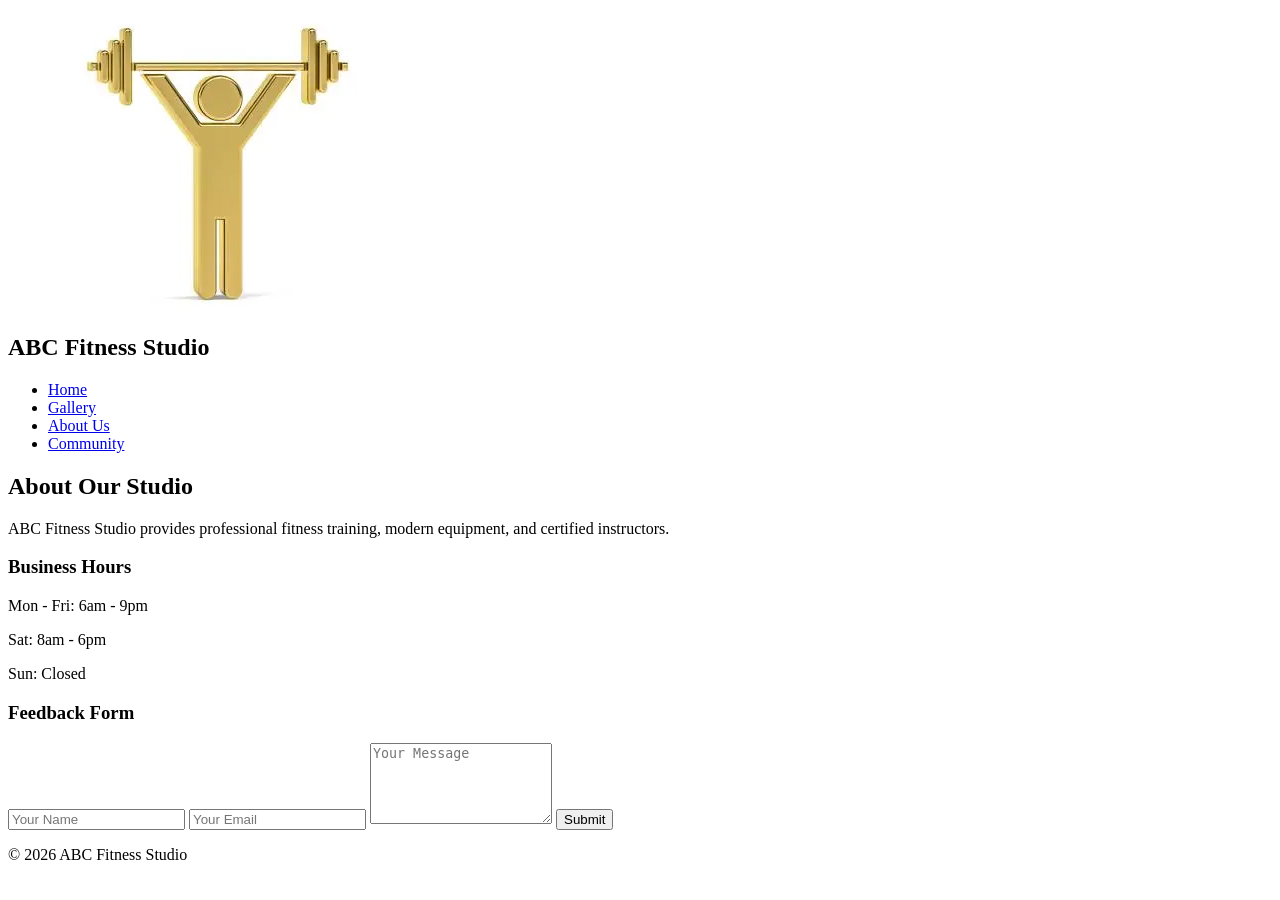
==== about.html @ bbd5eaef "first commit" ====
<!doctype html>
<html>
  <head>
    <title>About Us - ABC Fitness Studio</title>
  </head>
  <body>
    <header>
      <div class="container navbar">
        <div class="logo">
          <img src="images/logo.png" alt="Logo" />
          <h2>ABC Fitness Studio</h2>
        </div>
        <nav>
          <ul>
            <li><a href="index.html">Home</a></li>
            <li><a href="gallery.html">Gallery</a></li>
            <li><a href="about.html">About Us</a></li>
            <li><a href="custom.html">Community</a></li>
          </ul>
        </nav>
      </div>
    </header>

    <section>
      <div class="container">
        <h2 class="section-title">About Our Studio</h2>
        <p>
          ABC Fitness Studio provides professional fitness training, modern
          equipment, and certified instructors.
        </p>

        <h3>Business Hours</h3>
        <p>Mon - Fri: 6am - 9pm</p>
        <p>Sat: 8am - 6pm</p>
        <p>Sun: Closed</p>

        <h3>Feedback Form</h3>
        <form>
          <input type="text" placeholder="Your Name" />
          <input type="email" placeholder="Your Email" />
          <textarea rows="5" placeholder="Your Message"></textarea>
          <button type="submit">Submit</button>
        </form>
      </div>
    </section>

    <footer>
      <p>© 2026 ABC Fitness Studio</p>
    </footer>
  </body>
</html>
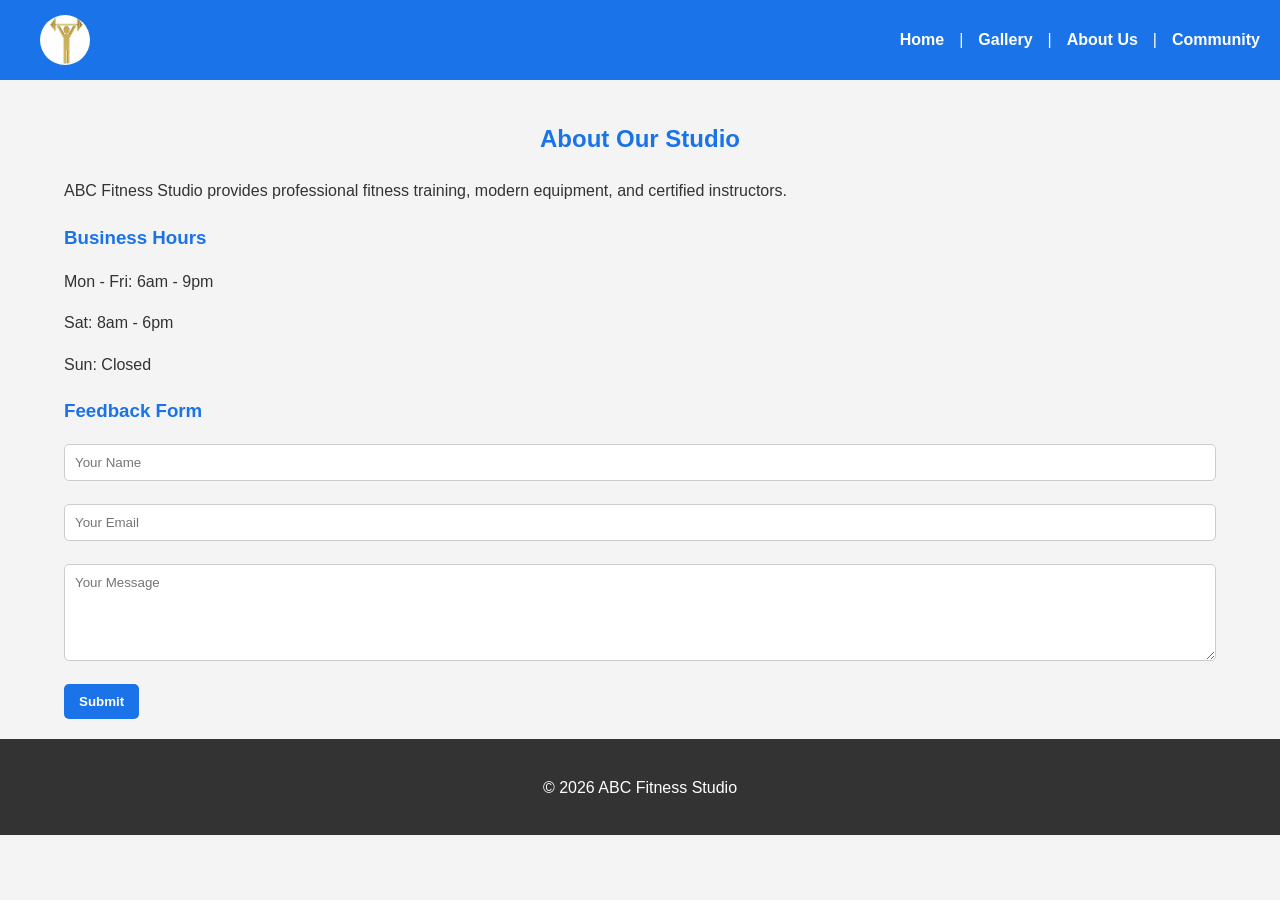
==== commit 91fb9283: "added css file" ====
--- a/about.html
+++ b/about.html
@@ -2,23 +2,21 @@
 <html>
   <head>
     <title>About Us - ABC Fitness Studio</title>
+    <link rel="stylesheet" href="styles.css" />
   </head>
   <body>
     <header>
-      <div class="container navbar">
-        <div class="logo">
-          <img src="images/logo.png" alt="Logo" />
-          <h2>ABC Fitness Studio</h2>
-        </div>
-        <nav>
-          <ul>
-            <li><a href="index.html">Home</a></li>
-            <li><a href="gallery.html">Gallery</a></li>
-            <li><a href="about.html">About Us</a></li>
-            <li><a href="custom.html">Community</a></li>
-          </ul>
-        </nav>
-      </div>
+      <img
+        src="images/logo.png"
+        alt="ABC Fitness Studio Logo"
+        width="50px"
+        height="50px"
+      />
+      <nav>
+        <a href="index.html">Home</a> | <a href="gallery.html">Gallery</a> |
+        <a href="about.html">About Us</a> |
+        <a href="custom.html">Community</a>
+      </nav>
     </header>
 
     <section>
--- a/styles.css
+++ b/styles.css
@@ -0,0 +1,271 @@
+/* ==============================
+   General Styles
+============================== */
+body {
+  font-family: "Arial", sans-serif;
+  color: #333; /* Dark text for readability */
+  background-color: #f4f4f4; /* Light gray background */
+  margin: 0;
+  padding: 0;
+  line-height: 1.6;
+}
+
+h1,
+h2,
+h3,
+h4 {
+  font-family: "Arial", sans-serif;
+  color: #1a73e8; /* Blue headings */
+  margin-bottom: 10px;
+}
+
+p {
+  margin-bottom: 15px;
+}
+
+/* ==============================
+   Header & Navigation
+============================== */
+/* Header Fix */
+header {
+  background-color: #1a73e8; /* Blue header */
+  color: white;
+  padding: 15px 20px;
+  display: flex;
+  align-items: center;
+  justify-content: space-between; /* Keep nav on the right */
+}
+
+header img {
+  height: 50px;
+  width: 50px;
+  margin-left: 20px; /* Space between logo and nav */
+  border-radius: 50px;
+}
+
+header nav {
+  display: flex;
+  gap: 15px; /* Space between nav links */
+}
+
+header nav a {
+  color: white;
+  text-decoration: none;
+  font-weight: bold;
+}
+
+header nav a:hover {
+  text-decoration: underline;
+}
+
+/* For mobile screens */
+@media (max-width: 768px) {
+  header {
+    flex-direction: column;
+    align-items: center;
+    text-align: center;
+  }
+
+  header img {
+    margin-bottom: 10px; /* Space below logo on mobile */
+    margin-right: 0;
+  }
+
+  header nav {
+    flex-direction: column;
+    gap: 10px;
+  }
+}
+
+.navbar ul {
+  list-style-type: none;
+  padding: 0;
+  display: flex;
+  flex-wrap: wrap;
+  margin: 0;
+}
+
+.navbar ul li {
+  margin-right: 15px;
+}
+
+/* Grid container */
+.grid {
+  display: flex;
+  flex-wrap: wrap;
+  justify-content: center;
+  gap: 20px;
+  margin-bottom: 40px;
+}
+
+/* Card for each image + caption */
+.card {
+  background-color: white;
+  padding: 10px;
+  text-align: center;
+  border-radius: 8px;
+  box-shadow: 0 2px 5px rgba(0, 0, 0, 0.1);
+  flex: 1 1 250px; /* flexible width */
+  max-width: 300px;
+}
+
+.card img {
+  max-width: 100%;
+  height: auto;
+  margin-bottom: 10px;
+}
+
+/* Mobile adjustments */
+@media (max-width: 768px) {
+  .grid {
+    flex-direction: column;
+    gap: 20px;
+  }
+}
+
+/* ==============================
+   Main Sections
+============================== */
+.container {
+  width: 90%;
+  max-width: 1200px;
+  margin: auto;
+  padding: 20px 0;
+}
+
+.section-title {
+  text-align: center;
+  margin-bottom: 20px;
+}
+
+/* ==============================
+   Grid Layouts
+============================== */
+.grid {
+  display: flex;
+  flex-wrap: wrap;
+  gap: 20px;
+  justify-content: center;
+}
+
+.grid-3 > .card {
+  background-color: white;
+  padding: 15px;
+  text-align: center;
+  border-radius: 8px;
+  box-shadow: 0 2px 5px rgba(0, 0, 0, 0.1);
+  flex: 1 1 250px; /* flexible card width */
+  max-width: 300px;
+}
+
+.card img {
+  max-width: 100%;
+  height: auto;
+  border-radius: 5px;
+  margin-bottom: 10px;
+}
+
+.card h3 {
+  margin: 10px 0 5px;
+}
+
+.card p {
+  margin: 5px 0 10px;
+}
+
+/* ==============================
+   Buttons
+============================== */
+button,
+.button {
+  background-color: #1a73e8;
+  color: white;
+  border: none;
+  padding: 10px 15px;
+  border-radius: 5px;
+  cursor: pointer;
+  font-weight: bold;
+  text-decoration: none;
+}
+
+button:hover,
+.button:hover {
+  background-color: #155ab6;
+}
+
+/* ==============================
+   Forms
+============================== */
+input[type="text"],
+input[type="email"],
+textarea {
+  width: 100%;
+  padding: 10px;
+  margin: 8px 0 15px;
+  border: 1px solid #ccc;
+  border-radius: 5px;
+  box-sizing: border-box;
+  font-family: Arial, sans-serif;
+}
+
+input[type="text"]:focus,
+input[type="email"]:focus,
+textarea:focus {
+  border-color: #1a73e8;
+  outline: none;
+}
+
+/* ==============================
+   Footer
+============================== */
+footer {
+  background-color: #333;
+  color: white;
+  padding: 20px;
+  text-align: center;
+}
+
+footer input[type="email"] {
+  max-width: 250px;
+  display: inline-block;
+  margin-right: 5px;
+}
+
+footer button {
+  display: inline-block;
+}
+
+/* ==============================
+   Images
+============================== */
+img {
+  max-width: 100%;
+  height: auto;
+  display: block;
+  margin: 0 auto;
+}
+
+/* ==============================
+   Responsive Design
+============================== */
+@media (max-width: 768px) {
+  header {
+    flex-direction: column;
+    text-align: center;
+  }
+
+  .navbar ul {
+    flex-direction: column;
+  }
+
+  .grid {
+    flex-direction: column;
+    gap: 15px;
+  }
+
+  footer input[type="email"],
+  footer button {
+    display: block;
+    margin: 10px auto;
+  }
+}
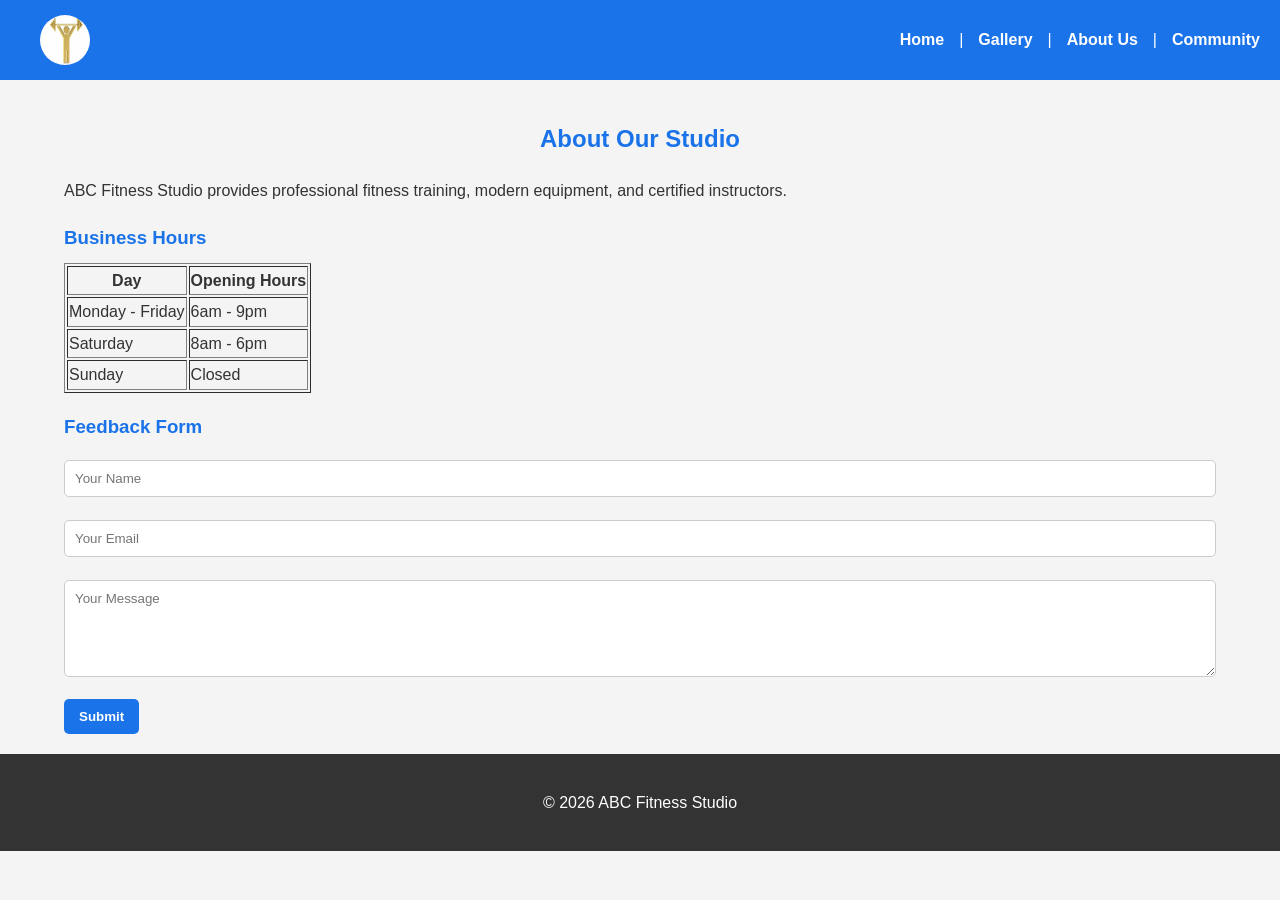
==== commit 4ca38c03: "Adedd tables" ====
--- a/about.html
+++ b/about.html
@@ -26,11 +26,31 @@
           ABC Fitness Studio provides professional fitness training, modern
           equipment, and certified instructors.
         </p>
+        <h3>Business Hours</h3>
 
-        <h3>Business Hours</h3>
+        <table border="1">
+          <tr>
+            <th>Day</th>
+            <th>Opening Hours</th>
+          </tr>
+          <tr>
+            <td>Monday - Friday</td>
+            <td>6am - 9pm</td>
+          </tr>
+          <tr>
+            <td>Saturday</td>
+            <td>8am - 6pm</td>
+          </tr>
+          <tr>
+            <td>Sunday</td>
+            <td>Closed</td>
+          </tr>
+        </table>
+
+        <!-- <h3>Business Hours</h3>
         <p>Mon - Fri: 6am - 9pm</p>
         <p>Sat: 8am - 6pm</p>
-        <p>Sun: Closed</p>
+        <p>Sun: Closed</p> -->
 
         <h3>Feedback Form</h3>
         <form>
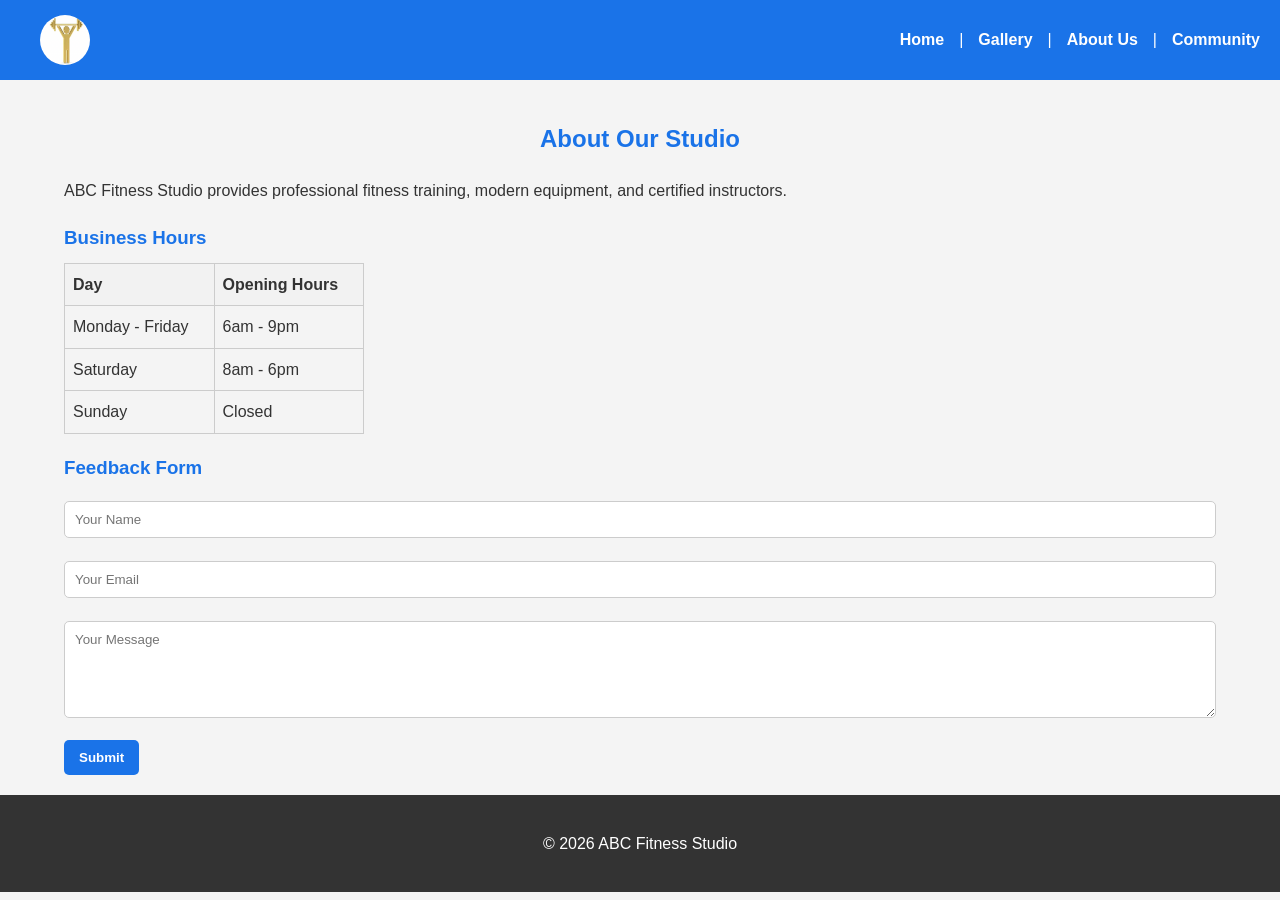
==== commit a5896e39: "added requred to all form inputs to trigger form validation" ====
--- a/about.html
+++ b/about.html
@@ -47,17 +47,15 @@
           </tr>
         </table>
 
-        <!-- <h3>Business Hours</h3>
-        <p>Mon - Fri: 6am - 9pm</p>
-        <p>Sat: 8am - 6pm</p>
-        <p>Sun: Closed</p> -->
-
         <h3>Feedback Form</h3>
         <form>
-          <input type="text" placeholder="Your Name" />
-          <input type="email" placeholder="Your Email" />
-          <textarea rows="5" placeholder="Your Message"></textarea>
-          <button type="submit">Submit</button>
+          <input type="text" placeholder="Your Name" required />
+
+          <input type="email" placeholder="Your Email" required />
+
+          <textarea rows="5" placeholder="Your Message" required></textarea>
+
+          <button type="submit" onclick="submitMessage()">Submit</button>
         </form>
       </div>
     </section>
@@ -65,5 +63,6 @@
     <footer>
       <p>© 2026 ABC Fitness Studio</p>
     </footer>
+    <script src="script.js"></script>
   </body>
 </html>
--- a/styles.css
+++ b/styles.css
@@ -193,6 +193,23 @@
   background-color: #155ab6;
 }
 
+/* TABLE */
+table {
+  border-collapse: collapse;
+  width: 300px;
+}
+
+th,
+td {
+  border: 1px solid #ccc;
+  padding: 8px;
+  text-align: left;
+}
+
+th {
+  background-color: #f2f2f2;
+}
+
 /* ==============================
    Forms
 ============================== */
@@ -262,6 +279,30 @@
     flex-direction: column;
     gap: 15px;
   }
+  .pre-footer {
+    background-color: #f2f2f2;
+    padding: 20px 40px;
+  }
+
+  .pre-footer-container {
+    display: flex;
+    justify-content: space-between;
+    align-items: center;
+  }
+
+  /* Links on the left */
+  .links a {
+    margin-right: 15px;
+    text-decoration: none;
+    color: #333;
+    font-weight: bold;
+  }
+
+  /* Social icons on the right */
+  /* .social-icons img {
+    width: 25px;
+    margin-left: 10px;
+  } */
 
   footer input[type="email"],
   footer button {
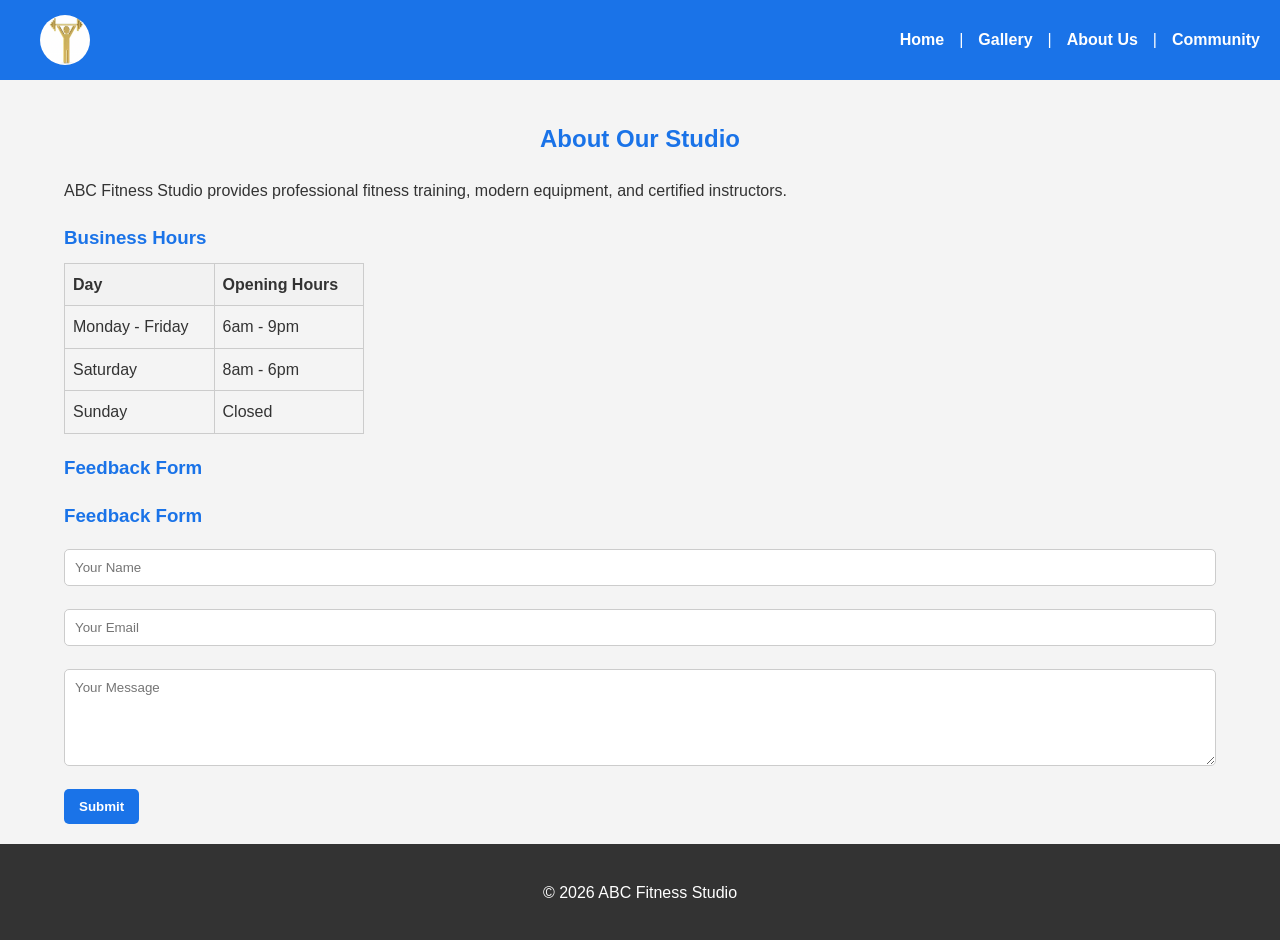
==== commit 29718364: "added events" ====
--- a/about.html
+++ b/about.html
@@ -48,14 +48,16 @@
         </table>
 
         <h3>Feedback Form</h3>
-        <form>
+        <h3>Feedback Form</h3>
+
+        <form onsubmit="submitMessage()">
           <input type="text" placeholder="Your Name" required />
 
           <input type="email" placeholder="Your Email" required />
 
           <textarea rows="5" placeholder="Your Message" required></textarea>
 
-          <button type="submit" onclick="submitMessage()">Submit</button>
+          <button type="submit">Submit</button>
         </form>
       </div>
     </section>
